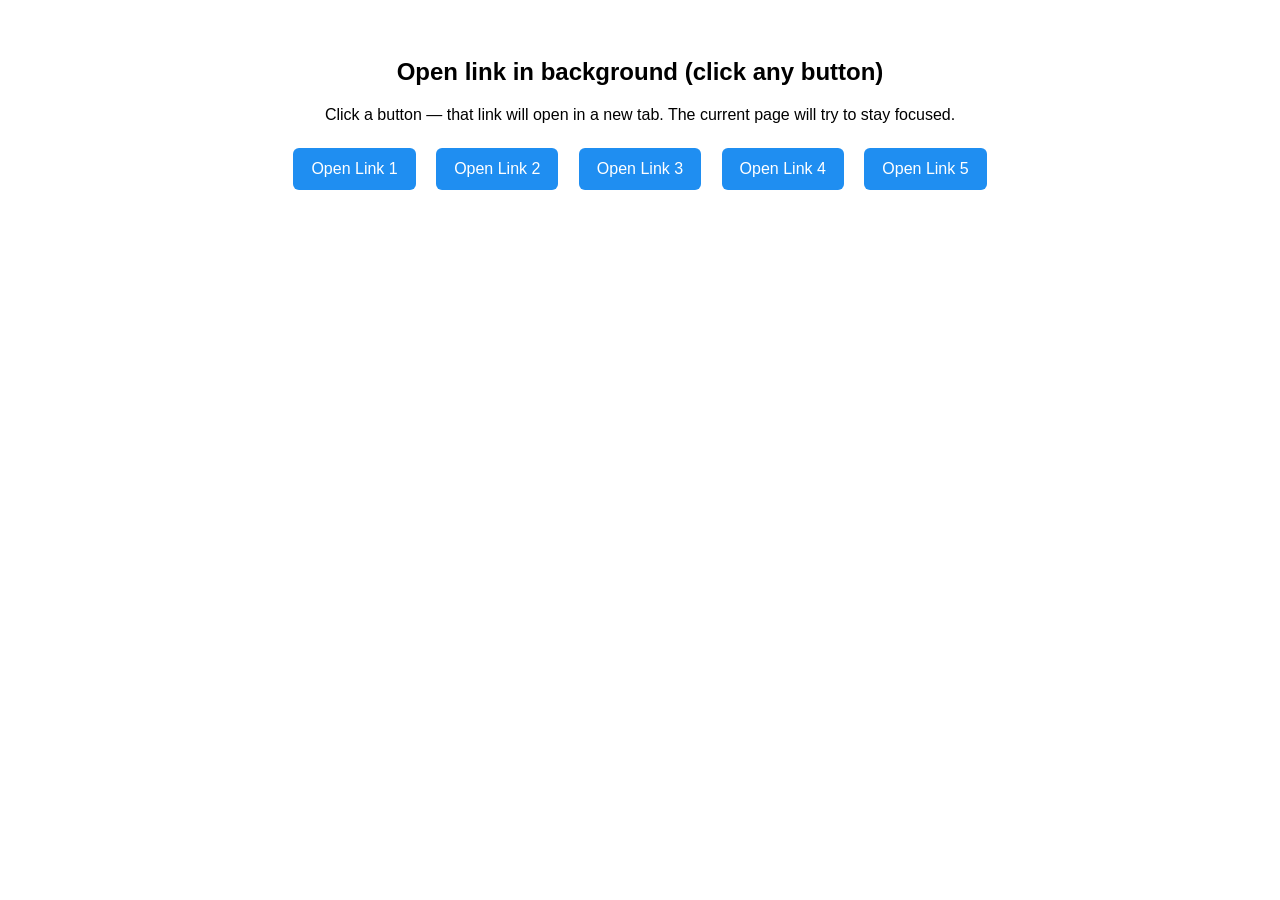
==== index.html @ 2f889475 "Update and rename index.html.html to index.html" ====
<!DOCTYPE html>
<html>
<head>
  <meta charset="utf-8" />
  <title>Open Link in Background</title>
  <style>
    body { font-family: Arial, sans-serif; text-align: center; padding: 30px; }
    button {
      padding: 12px 18px;
      margin: 8px;
      font-size: 16px;
      border-radius: 6px;
      border: none;
      cursor: pointer;
      background: #1f8ef1;
      color: #fff;
    }
    button:active { transform: translateY(1px); }
    #msg { margin-top: 16px; color: #d00; }
  </style>
</head>
<body>
  <h2>Open link in background (click any button)</h2>
  <p>Click a button — that link will open in a new tab. The current page will try to stay focused.</p>

  <div id="buttons">
    <button data-url="https://aiskillshouse.com/student/qr-mediator.html?uid=4222&promptId=16&pli=1">Open Link 1</button>
    <button data-url="https://aiskillshouse.com/student/qr-mediator.html?uid=4222&promptId=15&pli=1">Open Link 2</button>
    <button data-url="https://aiskillshouse.com/student/qr-mediator.html?uid=4222&promptId=14&pli=1">Open Link 3</button>
    <button data-url="https://aiskillshouse.com/student/qr-mediator.html?uid=4222&promptId=13&pli=1">Open Link 4</button>
    <button data-url="https://aiskillshouse.com/student/qr-mediator.html?uid=4222&promptId=6&pli=1">Open Link 5</button>
  </div>

  <div id="msg"></div>

  <script>
    // Replace the data-url values above with your real Gemini links.
    // Function to open a URL in a new tab while trying to keep current page focused.
    function openInBackground(url) {
      // Best-effort method: create an <a> and programmatically click it (counts as user gesture)
      const a = document.createElement('a');
      a.href = url;
      a.target = '_blank';
      a.rel = 'noopener noreferrer';
      // Append to DOM so click event works reliably in some browsers
      a.style.display = 'none';
      document.body.appendChild(a);

      // Try to open
      try {
        a.click(); // this usually opens a new tab and preserves current focus depending on browser settings
        document.body.removeChild(a);

        // Extra attempt to keep focus on this page (may be ignored by some browsers)
        try {
          window.focus();
        } catch (e) { /* ignore */ }

        return true;
      } catch (err) {
        document.body.removeChild(a);
        return false;
      }
    }

    // Wire up buttons
    document.getElementById('buttons').addEventListener('click', (ev) => {
      const btn = ev.target.closest('button');
      if (!btn) return;

      const url = btn.getAttribute('data-url');
      if (!url) return;

      const ok = openInBackground(url);
      const msgEl = document.getElementById('msg');
      if (!ok) {
        msgEl.textContent = 'Popup blocked — please allow pop-ups for this site or try right-click → Open in new tab.';
        // optional: show brief visual hint for users
        setTimeout(() => { msgEl.textContent = ''; }, 8000);
      } else {
        msgEl.textContent = ''; // clear any previous message
      }
    });
  </script>
</body>
</html>
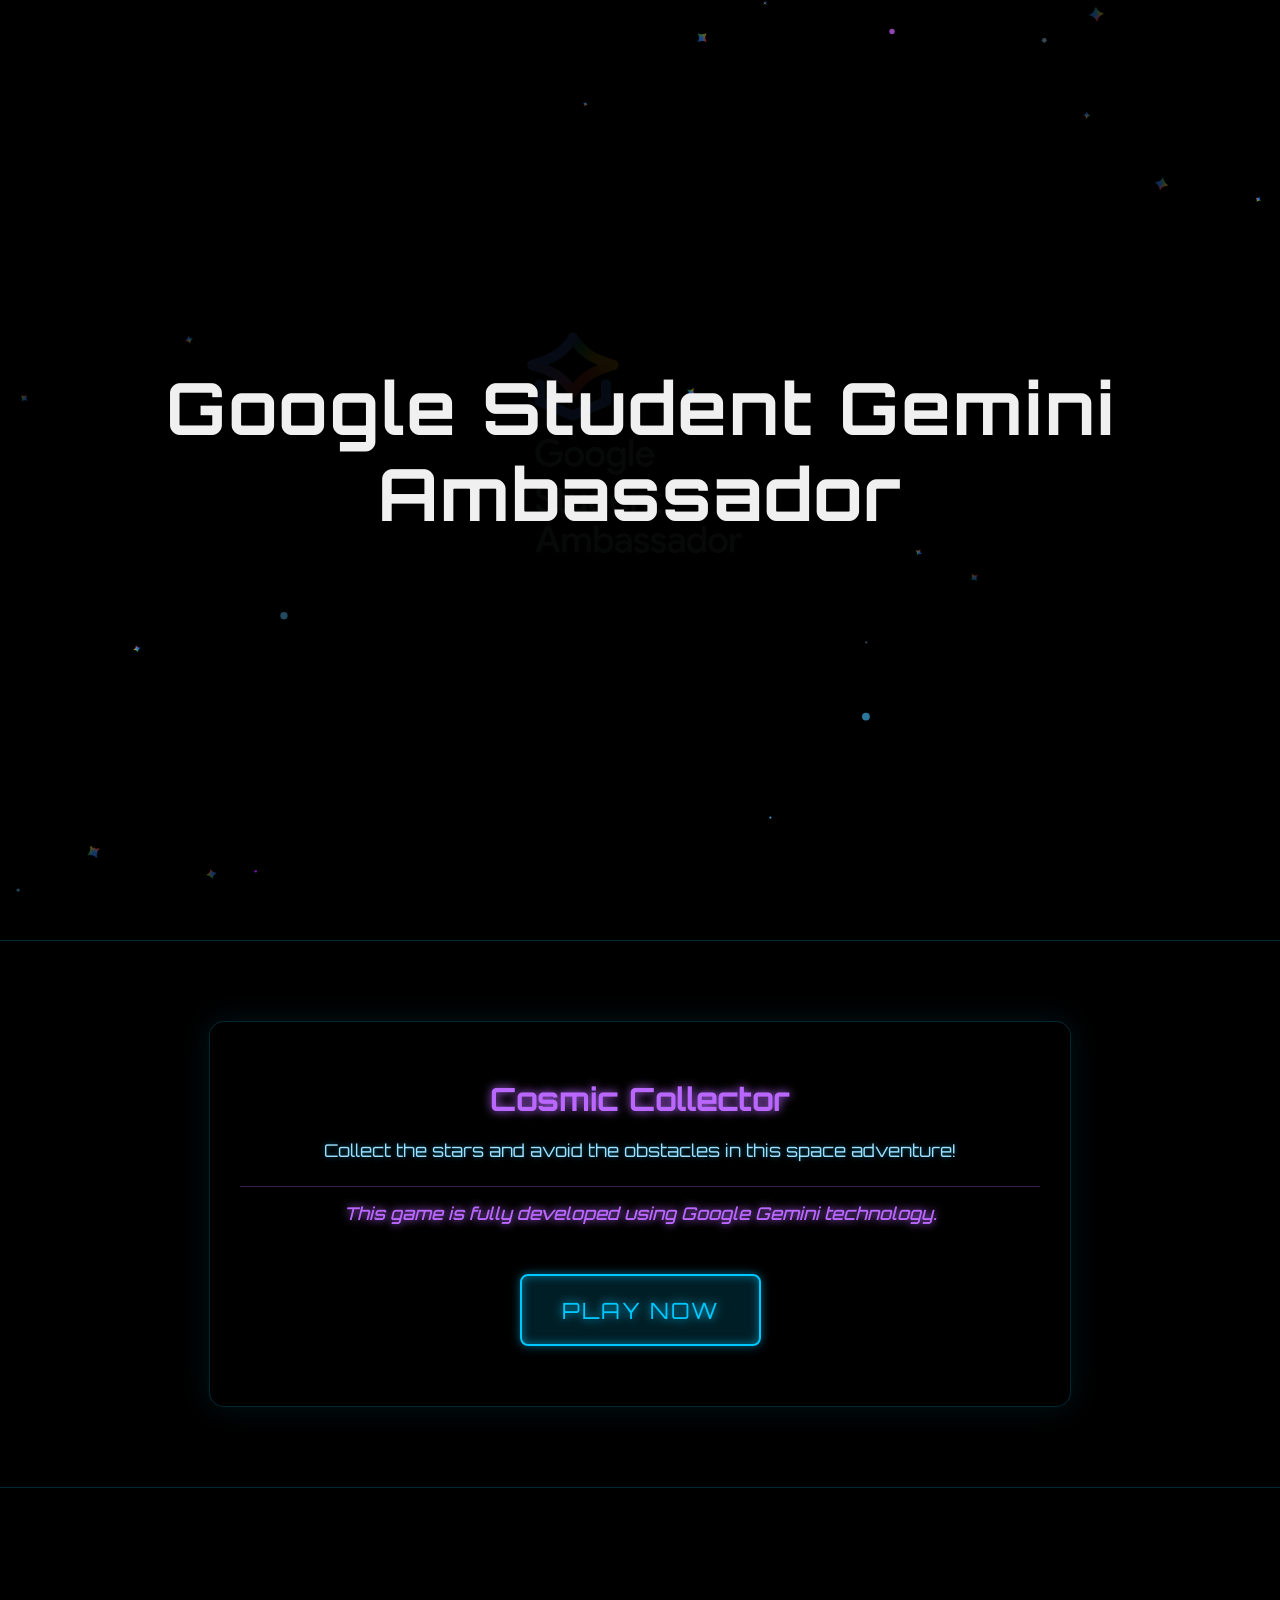
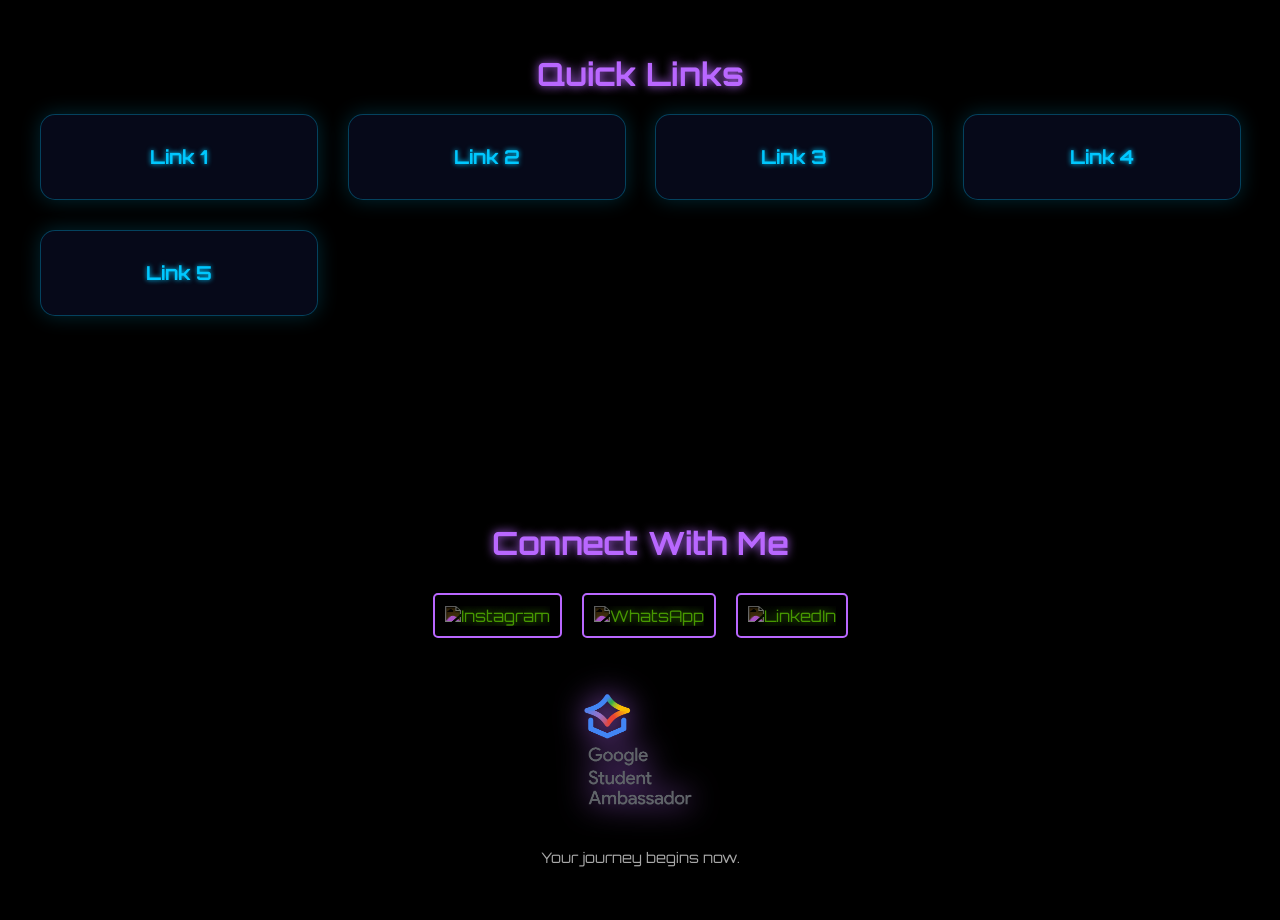
==== commit 69052815: "Add files via upload" ====
--- a/index.html
+++ b/index.html
@@ -1,86 +1,91 @@
 <!DOCTYPE html>
-<html>
+<html lang="en">
 <head>
-  <meta charset="utf-8" />
-  <title>Open Link in Background</title>
-  <style>
-    body { font-family: Arial, sans-serif; text-align: center; padding: 30px; }
-    button {
-      padding: 12px 18px;
-      margin: 8px;
-      font-size: 16px;
-      border-radius: 6px;
-      border: none;
-      cursor: pointer;
-      background: #1f8ef1;
-      color: #fff;
-    }
-    button:active { transform: translateY(1px); }
-    #msg { margin-top: 16px; color: #d00; }
-  </style>
+    <meta charset="UTF-8" />
+    <meta name="viewport" content="width=device-width, initial-scale=1.0" />
+    <title>GSA Portal</title>
+    <link rel="preconnect" href="https://fonts.googleapis.com">
+    <link rel="preconnect" href="https://fonts.gstatic.com" crossorigin>
+    <link href="https://fonts.googleapis.com/css2?family=Orbitron:wght@400;500;600;700&display=swap" rel="stylesheet">
+    <link rel="stylesheet" href="style.css" />
 </head>
 <body>
-  <h2>Open link in background (click any button)</h2>
-  <p>Click a button — that link will open in a new tab. The current page will try to stay focused.</p>
+    <canvas id="particle-canvas"></canvas>
 
-  <div id="buttons">
-    <button data-url="https://aiskillshouse.com/student/qr-mediator.html?uid=4222&promptId=16&pli=1">Open Link 1</button>
-    <button data-url="https://aiskillshouse.com/student/qr-mediator.html?uid=4222&promptId=15&pli=1">Open Link 2</button>
-    <button data-url="https://aiskillshouse.com/student/qr-mediator.html?uid=4222&promptId=14&pli=1">Open Link 3</button>
-    <button data-url="https://aiskillshouse.com/student/qr-mediator.html?uid=4222&promptId=13&pli=1">Open Link 4</button>
-    <button data-url="https://aiskillshouse.com/student/qr-mediator.html?uid=4222&promptId=6&pli=1">Open Link 5</button>
-  </div>
+    <div id="splash-screen">
+        <div id="splash-logo"></div>
+    </div>
 
-  <div id="msg"></div>
+    <div id="main-content" style="display:none;">
+        <header id="hero-section">
+            <div id="hero-logo-watermark"></div>
+            <h1 id="hero-title">Google Student Gemini Ambassador</h1>
+        </header>
 
-  <script>
-    // Replace the data-url values above with your real Gemini links.
-    // Function to open a URL in a new tab while trying to keep current page focused.
-    function openInBackground(url) {
-      // Best-effort method: create an <a> and programmatically click it (counts as user gesture)
-      const a = document.createElement('a');
-      a.href = url;
-      a.target = '_blank';
-      a.rel = 'noopener noreferrer';
-      // Append to DOM so click event works reliably in some browsers
-      a.style.display = 'none';
-      document.body.appendChild(a);
+        <section id="game-section">
+            <div class="game-content">
+                <h2 class="section-title">Cosmic Collector</h2>
+                <p>Collect the stars and avoid the obstacles in this space adventure!</p>
+                <p class="gemini-note">This game is fully developed using Google Gemini technology.</p>
+                <button id="launch-game-btn" class="magnetic">Play Now</button>
+            </div>
+        </section>
 
-      // Try to open
-      try {
-        a.click(); // this usually opens a new tab and preserves current focus depending on browser settings
-        document.body.removeChild(a);
+        <section id="links-section">
+            <h2 class="section-title">Quick Links</h2>
+            <div class="links-container">
+                <!-- Replace the "#" with your actual URLs -->
+                <a href="https://aiskillshouse.com/student/qr-mediator.html?uid=4222&promptId=16" class="portal-card magnetic link-card"><h3>Link 1</h3></a>
+                <a href="https://aiskillshouse.com/student/qr-mediator.html?uid=4222&promptId=16" class="portal-card magnetic link-card"><h3>Link 2</h3></a>
+                <a href="https://aiskillshouse.com/student/qr-mediator.html?uid=4222&promptId=16" class="portal-card magnetic link-card"><h3>Link 3</h3></a>
+                <a href="https://aiskillshouse.com/student/qr-mediator.html?uid=4222&promptId=16" class="portal-card magnetic link-card"><h3>Link 4</h3></a>
+                <a href="https://aiskillshouse.com/student/qr-mediator.html?uid=4222&promptId=16" class="portal-card magnetic link-card"><h3>Link 5</h3></a>
+                <!-- You can also change the text inside the <h3> tags to match your link descriptions -->
+            </div>
+        </section>
 
-        // Extra attempt to keep focus on this page (may be ignored by some browsers)
-        try {
-          window.focus();
-        } catch (e) { /* ignore */ }
+        <footer id="connect-section">
+            <h2 class="section-title">Connect With Me</h2>
+            <div class="social-links">
+                <a href="https://www.instagram.com/vthanishkaa?igsh=cnhhNTV6bm91bnN3" class="social-btn magnetic"><img src="https://img.icons8.com/ios-filled/50/000000/instagram-new.png" alt="Instagram" width="24" height="24"></a>
+                <a href="https://wa.me/qr/K47K4UY7EBX2D1" class="social-btn magnetic"><img src="https://img.icons8.com/ios-filled/50/000000/whatsapp.png" alt="WhatsApp" width="24" height="24"></a>
+                <a href="https://www.linkedin.com/in/v-thanishka-422b85318/" class="social-btn magnetic"><img src="https://img.icons8.com/ios-filled/50/000000/linkedin.png" alt="LinkedIn" width="24" height="24"></a>
+            </div>
+            <div id="outro-logo"></div>
+            <p class="footer-text">Your journey begins now.</p>
+        </footer>
+    </div>
 
-        return true;
-      } catch (err) {
-        document.body.removeChild(a);
-        return false;
-      }
-    }
+    <div id="game-modal" style="display: none;">
+        <canvas id="game-canvas"></canvas>
+        <div id="game-ui">
+            <div id="game-stats">
+                <div id="score">Score: 0</div>
+                <div id="stars">Stars: 0</div>
+            </div>
+            <div id="game-over-screen" style="display: none;">
+                <h1>Game Over</h1>
+                <p>Final Score: <span id="final-score">0</span></p>
+                <p>Stars Collected: <span id="final-stars">0</span></p>
+                <button id="restart-game-btn">Play Again</button>
+            </div>
+            <div id="touch-controls" style="display: none;">
+                <div id="left-control"></div>
+                <div id="right-control"></div>
+            </div>
+        </div>
+        <button id="close-game-btn" aria-label="Close game">&times;</button>
+    </div>
 
-    // Wire up buttons
-    document.getElementById('buttons').addEventListener('click', (ev) => {
-      const btn = ev.target.closest('button');
-      if (!btn) return;
+    <!-- optional audio (kept commented) -->
+    <!-- <audio id="hover-sound" src="assets/sounds/ui_hover.wav" preload="auto"></audio> -->
+    <!-- <audio id="click-sound" src="assets/sounds/ui_click.wav" preload="auto"></audio> -->
+    <!-- <audio id="success-sound" src="assets/sounds/game_success.wav" preload="auto"></audio> -->
+    <!-- <audio id="fail-sound" src="assets/sounds/game_fail.wav" preload="auto"></audio> -->
 
-      const url = btn.getAttribute('data-url');
-      if (!url) return;
-
-      const ok = openInBackground(url);
-      const msgEl = document.getElementById('msg');
-      if (!ok) {
-        msgEl.textContent = 'Popup blocked — please allow pop-ups for this site or try right-click → Open in new tab.';
-        // optional: show brief visual hint for users
-        setTimeout(() => { msgEl.textContent = ''; }, 8000);
-      } else {
-        msgEl.textContent = ''; // clear any previous message
-      }
-    });
-  </script>
+    <script src="https://cdnjs.cloudflare.com/ajax/libs/gsap/3.12.5/gsap.min.js"></script>
+    <script src="https://cdnjs.cloudflare.com/ajax/libs/gsap/3.12.5/ScrollTrigger.min.js"></script>
+    <script type="text/javascript" src="https://cdnjs.cloudflare.com/ajax/libs/vanilla-tilt/1.7.0/vanilla-tilt.min.js"></script>
+    <script src="app.js"></script>
 </body>
 </html>
--- a/style.css
+++ b/style.css
@@ -0,0 +1,585 @@
+:root {
+    --primary-neon-blue: #00c8ff;
+    --secondary-lavender: #b967ff;
+    --dark-navy-bg: #0a0f2acc;
+    --glasmorphic-bg: rgba(10, 15, 42, 0.6);
+    --text-color: #f0f0f0;
+    --border-glow: 0 0 5px var(--primary-neon-blue), 0 0 10px var(--primary-neon-blue), 0 0 15px var(--primary-neon-blue);
+    --error-red: #ff0033;
+}
+
+body {
+    background-color: #000;
+    color: var(--text-color);
+    font-family: 'Orbitron', sans-serif;
+    margin: 0;
+    padding: 0;
+    overflow-x: hidden;
+    cursor: default;
+}
+
+/* full-screen background canvas */
+#particle-canvas {
+    position: fixed;
+    top: 0;
+    left: 0;
+    width: 100%;
+    height: 100%;
+    z-index: -1;
+    pointer-events: none;
+}
+
+/* splash */
+#splash-screen {
+    position: fixed;
+    top: 0;
+    left: 0;
+    width: 100%;
+    height: 100%;
+    background-color: #000;
+    display: flex;
+    justify-content: center;
+    align-items: center;
+    z-index: 1000;
+}
+
+#splash-logo {
+    width: 180px;
+    height: 180px;
+    background-image: url('./assets/logo.png');
+    background-size: contain;
+    background-repeat: no-repeat;
+    background-position: center;
+    filter: drop-shadow(0 0 15px var(--primary-neon-blue));
+    animation: pulse 2s ease-in-out infinite;
+}
+
+@keyframes pulse {
+    0% { transform: scale(1); filter: drop-shadow(0 0 10px var(--primary-neon-blue)); }
+    50% { transform: scale(1.05); filter: drop-shadow(0 0 20px var(--primary-neon-blue)); }
+    100% { transform: scale(1); filter: drop-shadow(0 0 10px var(--primary-neon-blue)); }
+}
+
+#hero-section {
+    position: relative;
+    height: 100vh;
+    display: flex;
+    flex-direction: column;
+    justify-content: center;
+    align-items: center;
+    text-align: center;
+    overflow: hidden;
+}
+
+#hero-logo-watermark {
+    position: absolute;
+    top: 50%;
+    left: 50%;
+    transform: translate(-50%, -50%);
+    width: 300px;
+    height: 300px;
+    background-image: url('./assets/logo.png');
+    background-size: contain;
+    background-repeat: no-repeat;
+    opacity: 0.08;
+    z-index: 2;
+    animation: slow-rotate 60s linear infinite;
+}
+
+@keyframes slow-rotate {
+    0% { transform: translate(-50%, -50%) rotate(0deg); }
+    100% { transform: translate(-50%, -50%) rotate(360deg); }
+}
+
+#hero-title {
+    font-size: 4.5rem;
+    margin: 0;
+    z-index: 3;
+    text-shadow: 0 0 15px var(--secondary-lavender);
+    width: 100%;
+    text-align: center;
+    letter-spacing: 2px;
+    font-weight: 700;
+    padding: 0 20px;
+    box-sizing: border-box;
+    line-height: 1.2;
+}
+
+.section-title {
+    font-size: 2rem;
+    color: var(--secondary-lavender);
+    text-shadow: 0 0 10px var(--secondary-lavender);
+    margin-bottom: 20px;
+}
+
+#game-section {
+    padding: 80px 20px;
+    position: relative;
+    z-index: 10;
+    text-align: center;
+    background: rgba(0, 0, 0, 0.6);
+    margin: 40px 0;
+    border-top: 1px solid rgba(0, 200, 255, 0.2);
+    border-bottom: 1px solid rgba(0, 200, 255, 0.2);
+}
+
+#links-section {
+    padding: 100px 20px;
+    position: relative;
+    z-index: 10;
+    text-align: center;
+    background: rgba(0, 0, 0, 0.3);
+}
+
+.portal-card {
+    background: var(--glasmorphic-bg);
+    border-radius: 15px;
+    backdrop-filter: blur(10px);
+    -webkit-backdrop-filter: blur(10px);
+    box-shadow: 0 0 20px rgba(0, 200, 255, 0.2);
+    position: relative;
+    overflow: hidden;
+    cursor: none;
+    text-decoration: none;
+    color: var(--text-color);
+    border: 1px solid rgba(0, 200, 255, 0.3);
+    will-change: transform;
+}
+
+.links-container {
+    display: grid;
+    grid-template-columns: repeat(auto-fit, minmax(250px, 1fr));
+    gap: 30px;
+    max-width: 1200px;
+    margin: 0 auto;
+}
+
+@keyframes breathing {
+    0% { box-shadow: 0 0 15px rgba(0, 200, 255, 0.2); }
+    50% { box-shadow: 0 0 25px rgba(0, 200, 255, 0.4); }
+    100% { box-shadow: 0 0 15px rgba(0, 200, 255, 0.2); }
+}
+
+.link-card {
+    animation: breathing 4s ease-in-out infinite;
+    padding: 30px 20px;
+    display: flex;
+    justify-content: center;
+    align-items: center;
+    text-align: center;
+}
+.link-card h3 {
+    margin: 0;
+    font-size: 1.2rem;
+    color: var(--primary-neon-blue);
+    text-shadow: 0 0 5px var(--primary-neon-blue);
+}
+
+#connect-section {
+    padding: 80px 20px 40px;
+    text-align: center;
+    position: relative;
+    z-index: 3;
+}
+
+.social-links {
+    display: flex;
+    justify-content: center;
+    gap: 20px;
+    margin: 30px 0;
+    flex-wrap: wrap;
+}
+
+.social-btn {
+    font-family: 'Orbitron', sans-serif;
+    background: transparent;
+    border: 2px solid var(--secondary-lavender);
+    color: var(--secondary-lavender);
+    padding: 10px;
+    font-size: 1rem;
+    border-radius: 5px;
+    cursor: none;
+    text-decoration: none;
+    transition: all 0.3s ease;
+    text-shadow: 0 0 10px var(--secondary-lavender);
+    will-change: transform;
+}
+
+.social-btn:hover {
+    background-color: var(--secondary-lavender);
+    color: #fff;
+    box-shadow: 0 0 20px var(--secondary-lavender);
+    transform: translateY(-3px) scale(1.05);
+}
+
+.social-btn img {
+    vertical-align: middle;
+    filter: invert(1);
+}
+
+#outro-logo {
+    width: 150px;  /* Increased by 50% from 100px */
+    height: 150px; /* Increased by 50% from 100px */
+    background-image: url('./assets/logo.png');
+    background-size: contain;
+    background-repeat: no-repeat;
+    background-position: center;
+    filter: drop-shadow(0 0 15px var(--secondary-lavender));
+    margin: 40px auto 20px;
+    transition: transform 0.3s ease;
+}
+
+#outro-logo:hover {
+    transform: scale(1.1);
+    filter: drop-shadow(0 0 20px var(--secondary-lavender));
+}
+
+.footer-text {
+    font-size: 0.9rem;
+    color: rgba(240, 240, 240, 0.7);
+}
+
+#game-modal {
+    position: fixed;
+    top: 0;
+    left: 0;
+    width: 100%;
+    height: 100%;
+    background: rgba(0, 0, 0, 0.95);
+    backdrop-filter: blur(10px);
+    z-index: 2000;
+    display: none;
+    justify-content: center;
+    align-items: center;
+}
+
+#game-ui {
+    position: absolute;
+    top: 20px;
+    left: 0;
+    right: 0;
+    z-index: 2001;
+    color: var(--primary-neon-blue);
+    text-shadow: 0 0 10px var(--primary-neon-blue);
+    font-family: 'Orbitron', sans-serif;
+    text-align: center;
+}
+
+#game-stats {
+    display: flex;
+    justify-content: space-between;
+    padding: 0 20px;
+    max-width: 500px;
+    margin: 0 auto 20px;
+}
+
+#score, #stars {
+    font-size: 1.5rem;
+    padding: 5px 15px;
+    background: rgba(0, 0, 0, 0.5);
+    border-radius: 10px;
+    border: 1px solid rgba(0, 200, 255, 0.3);
+}
+
+#game-over-screen {
+    background: rgba(0, 0, 0, 0.8);
+    padding: 2rem;
+    border-radius: 10px;
+    border: 2px solid var(--secondary-lavender);
+    box-shadow: 0 0 20px rgba(185, 103, 255, 0.5);
+    max-width: 80%;
+    margin: 0 auto;
+}
+
+#game-over-screen h1 {
+    color: var(--secondary-lavender);
+    text-shadow: 0 0 10px var(--secondary-lavender);
+    margin-bottom: 1rem;
+    font-size: 2.5rem;
+}
+
+#game-over-screen p {
+    margin: 15px 0;
+    font-size: 1.2rem;
+}
+
+#final-score, #final-stars {
+    color: var(--primary-neon-blue);
+    font-weight: bold;
+    font-size: 1.4rem;
+}
+
+#close-game-btn {
+    position: absolute;
+    top: 20px;
+    right: 20px;
+    background: transparent;
+    border: none;
+    color: var(--primary-neon-blue);
+    font-size: 2rem;
+    cursor: pointer;
+    z-index: 2001;
+    padding: 10px;
+    line-height: 1;
+    text-shadow: 0 0 10px var(--primary-neon-blue);
+}
+
+#close-game-btn:hover {
+    color: var(--error-red);
+    text-shadow: 0 0 10px var(--error-red);
+}
+
+#restart-game-btn {
+    background: var(--primary-neon-blue);
+    color: black;
+    border: none;
+    padding: 15px 30px;
+    font-family: 'Orbitron', sans-serif;
+    font-size: 1.2rem;
+    border-radius: 8px;
+    cursor: pointer;
+    margin-top: 1.5rem;
+    text-transform: uppercase;
+    box-shadow: 0 0 15px rgba(0, 200, 255, 0.5);
+    transition: all 0.3s ease;
+    font-weight: bold;
+}
+
+#restart-game-btn:hover {
+    background: #00c8ff;
+    box-shadow: 0 0 25px rgba(0, 200, 255, 0.8);
+    transform: scale(1.05);
+}
+
+#touch-controls {
+    position: absolute;
+    bottom: 30px;
+    left: 0;
+    right: 0;
+    display: flex;
+    justify-content: space-between;
+    padding: 0 20px;
+}
+
+#left-control, #right-control {
+    width: 80px;
+    height: 80px;
+    background: rgba(0, 200, 255, 0.1);
+    border: 2px solid rgba(0, 200, 255, 0.3);
+    border-radius: 50%;
+    display: flex;
+    justify-content: center;
+    align-items: center;
+}
+
+#left-control:after {
+    content: "←";
+    color: rgba(0, 200, 255, 0.7);
+    font-size: 2rem;
+}
+
+#right-control:after {
+    content: "→";
+    color: rgba(0, 200, 255, 0.7);
+    font-size: 2rem;
+}
+
+#game-modal.shake {
+    animation: shake 0.5s cubic-bezier(.36,.07,.19,.97) both;
+}
+
+@keyframes shake {
+  10%, 90% { transform: translate3d(-1px, 0, 0); }
+  20%, 80% { transform: translate3d(2px, 0, 0); }
+  30%, 50%, 70% { transform: translate3d(-4px, 0, 0); }
+  40%, 60% { transform: translate3d(4px, 0, 0); }
+}
+
+#game-canvas {
+    background-color: #050508;
+    border: 2px solid var(--primary-neon-blue);
+    box-shadow: var(--border-glow);
+    display: block;
+    margin: 0 auto;
+    max-width: 100%;
+    border-radius: 10px;
+}
+
+.game-content {
+    max-width: 800px;
+    margin: 0 auto;
+    padding: 30px;
+    background: rgba(0, 0, 0, 0.7);
+    border-radius: 15px;
+    border: 1px solid rgba(0, 200, 255, 0.2);
+    box-shadow: 0 0 30px rgba(0, 200, 255, 0.1);
+}
+
+.game-content p {
+    color: #a0e0ff;
+    font-size: 1.1rem;
+    margin: 20px 0;
+    text-shadow: 0 0 5px rgba(0, 200, 255, 0.5);
+}
+
+.gemini-note {
+    color: var(--secondary-lavender) !important;
+    font-style: italic;
+    font-weight: 500;
+    text-shadow: 0 0 8px var(--secondary-lavender) !important;
+    border-top: 1px solid rgba(185, 103, 255, 0.3);
+    padding-top: 15px;
+    margin-top: 25px !important;
+}
+
+#launch-game-btn {
+    font-family: 'Orbitron', sans-serif;
+    background: rgba(0, 200, 255, 0.15);
+    border: 2px solid var(--primary-neon-blue);
+    color: var(--primary-neon-blue);
+    padding: 20px 40px;
+    margin: 30px 0;
+    font-size: 1.4rem;
+    text-transform: uppercase;
+    border-radius: 8px;
+    cursor: pointer;
+    transition: all 0.3s ease;
+    text-shadow: 0 0 10px var(--primary-neon-blue);
+    box-shadow: inset 0 0 10px rgba(0, 200, 255, 0.5),
+                0 0 10px rgba(0, 200, 255, 0.5);
+    position: relative;
+    z-index: 15;
+    display: inline-block;
+    letter-spacing: 2px;
+    will-change: transform;
+}
+#launch-game-btn:hover {
+    background-color: var(--primary-neon-blue);
+    color: #000;
+    box-shadow: inset 0 0 30px rgba(0, 200, 255, 0.7),
+                0 0 30px rgba(0, 200, 255, 0.7),
+                0 0 60px rgba(0, 200, 255, 0.5);
+    transform: scale(1.1) translateY(-2px);
+    text-shadow: none;
+}
+
+/* responsive adjustments and performance improvements on small screens */
+@media (max-width: 768px) {
+    #hero-title {
+        font-size: 3rem;
+        letter-spacing: 1px;
+    }
+    .section-title { font-size: 1.8rem; }
+    #game-section, #links-section { padding: 60px 15px; }
+    .links-container {
+        grid-template-columns: 1fr;
+        padding: 0 10px;
+    }
+    .social-btn {
+        padding: 12px 20px;
+        font-size: 0.9rem;
+        margin: 5px;
+    }
+    /* reduce heavy blur on cards for mobile */
+    .portal-card {
+        backdrop-filter: none;
+        -webkit-backdrop-filter: none;
+        box-shadow: 0 0 8px rgba(0,200,255,0.12);
+        margin-bottom: 15px;
+    }
+    #hero-logo-watermark { width: 220px; height: 220px; }
+    
+    /* Improve spacing for mobile */
+    #connect-section {
+        padding: 60px 15px 30px;
+    }
+    
+    /* Make game UI more touch-friendly */
+    #close-game-btn {
+        font-size: 2.5rem;
+        padding: 15px;
+    }
+    
+    #restart-game-btn {
+        padding: 15px 30px;
+        margin-top: 20px;
+    }
+}
+
+@media (max-width: 480px) {
+    #hero-title {
+        font-size: 2.2rem;
+        letter-spacing: 0;
+        padding: 0 10px;
+    }
+    #hero-logo-watermark { width: 200px; height: 200px; }
+    #launch-game-btn {
+        padding: 15px 25px;
+        font-size: 1rem;
+        width: 90%;
+        max-width: 280px;
+    }
+    /* make the canvas smaller on tiny screens */
+    #game-canvas { max-width: 92vw; }
+    
+    /* Adjust section padding */
+    #game-section, #links-section, #connect-section {
+        padding: 50px 10px;
+    }
+    
+    /* Improve footer for small screens */
+    .footer-text {
+        padding: 0 15px;
+    }
+    
+    /* Make social buttons more tappable */
+    .social-btn {
+        padding: 15px;
+        margin: 8px;
+    }
+    
+    .social-btn img {
+        width: 28px;
+        height: 28px;
+    }
+}
+
+/* Fix for very small screens */
+@media (max-width: 360px) {
+    #hero-title { font-size: 2rem; }
+    .section-title { font-size: 1.5rem; }
+    #launch-game-btn {
+        padding: 12px 20px;
+        font-size: 0.9rem;
+    }
+}
+
+@media (hover: none) {
+    body {
+        cursor: auto;
+    }
+    
+    /* Fix cursor issues on touch devices */
+    .portal-card, .social-btn, #launch-game-btn, #close-game-btn, #restart-game-btn {
+        cursor: pointer;
+    }
+}
+
+/* Fix for landscape orientation on mobile */
+@media (max-height: 500px) and (orientation: landscape) {
+    #hero-section {
+        height: auto;
+        min-height: 100vh;
+        padding: 50px 0;
+    }
+    
+    #hero-logo-watermark {
+        width: 150px;
+        height: 150px;
+    }
+    
+    #hero-title {
+        font-size: 2.5rem;
+        margin-bottom: 10px;
+    }
+}
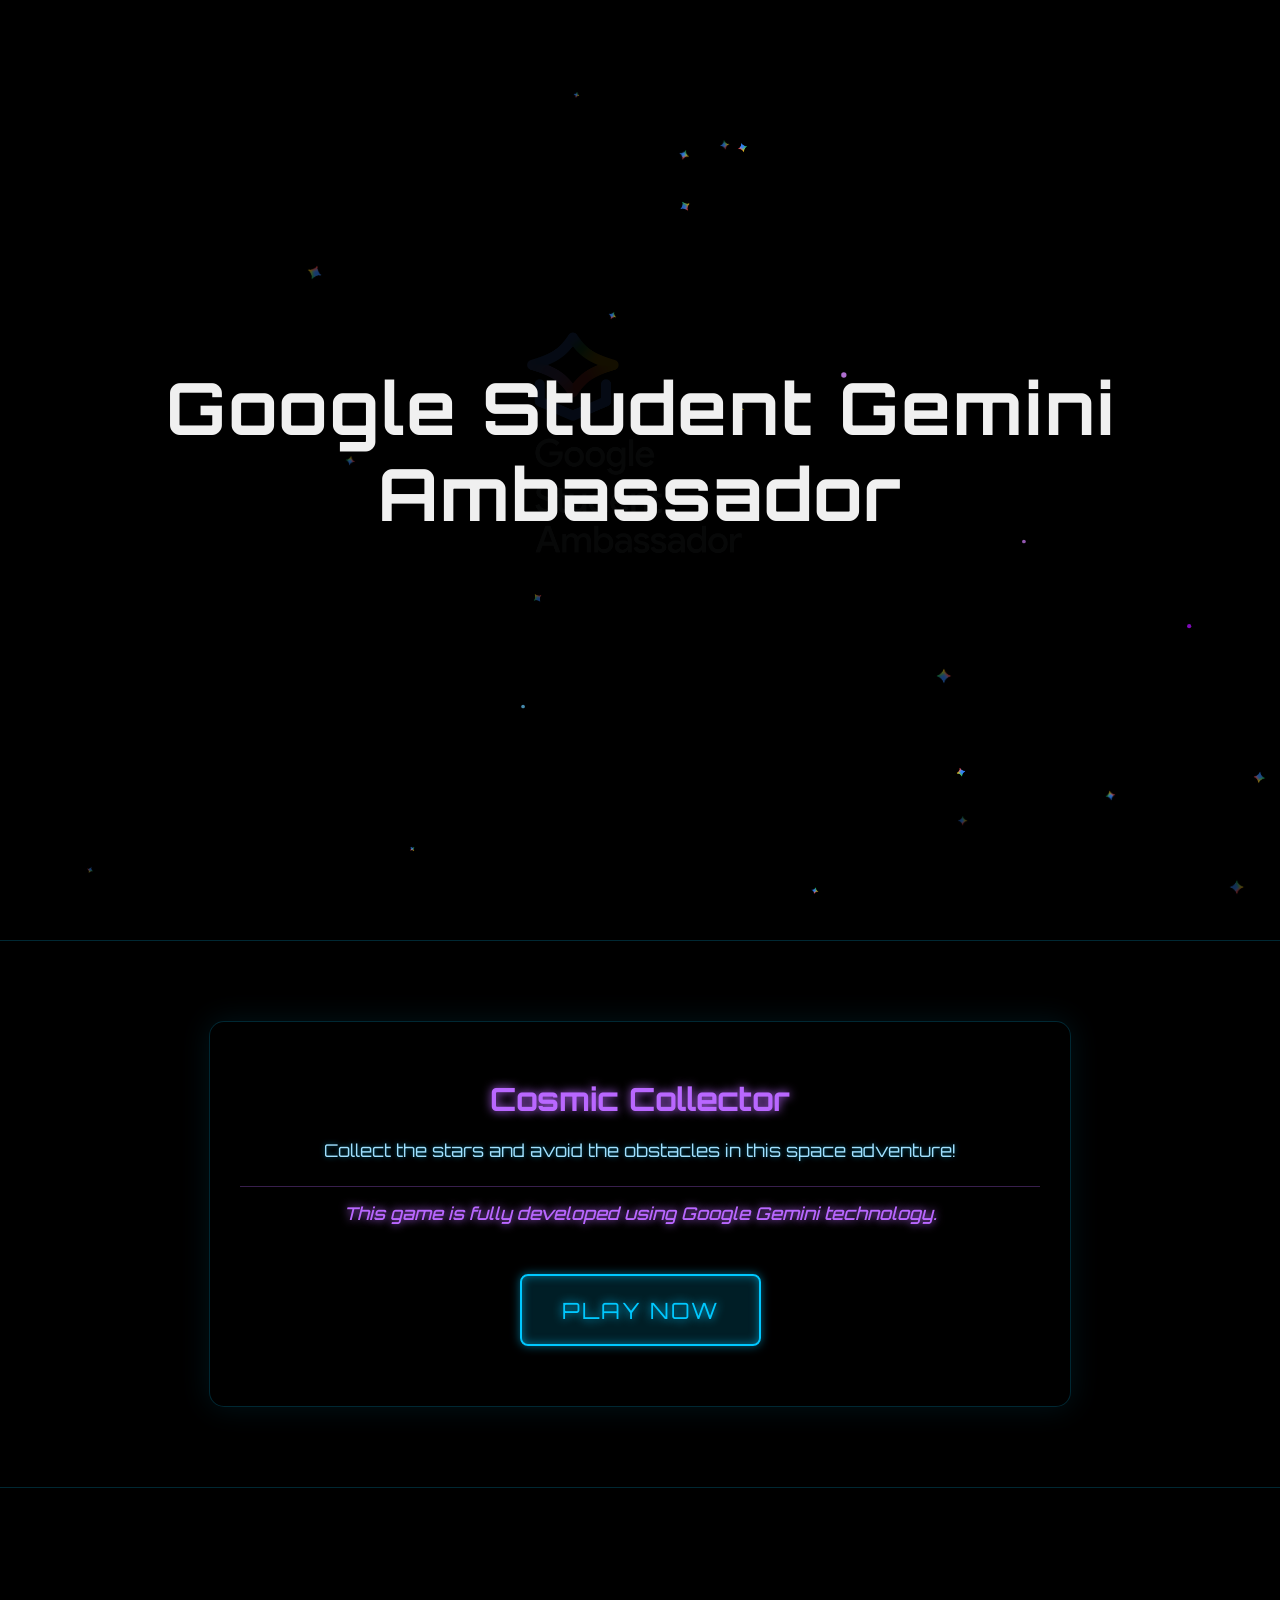
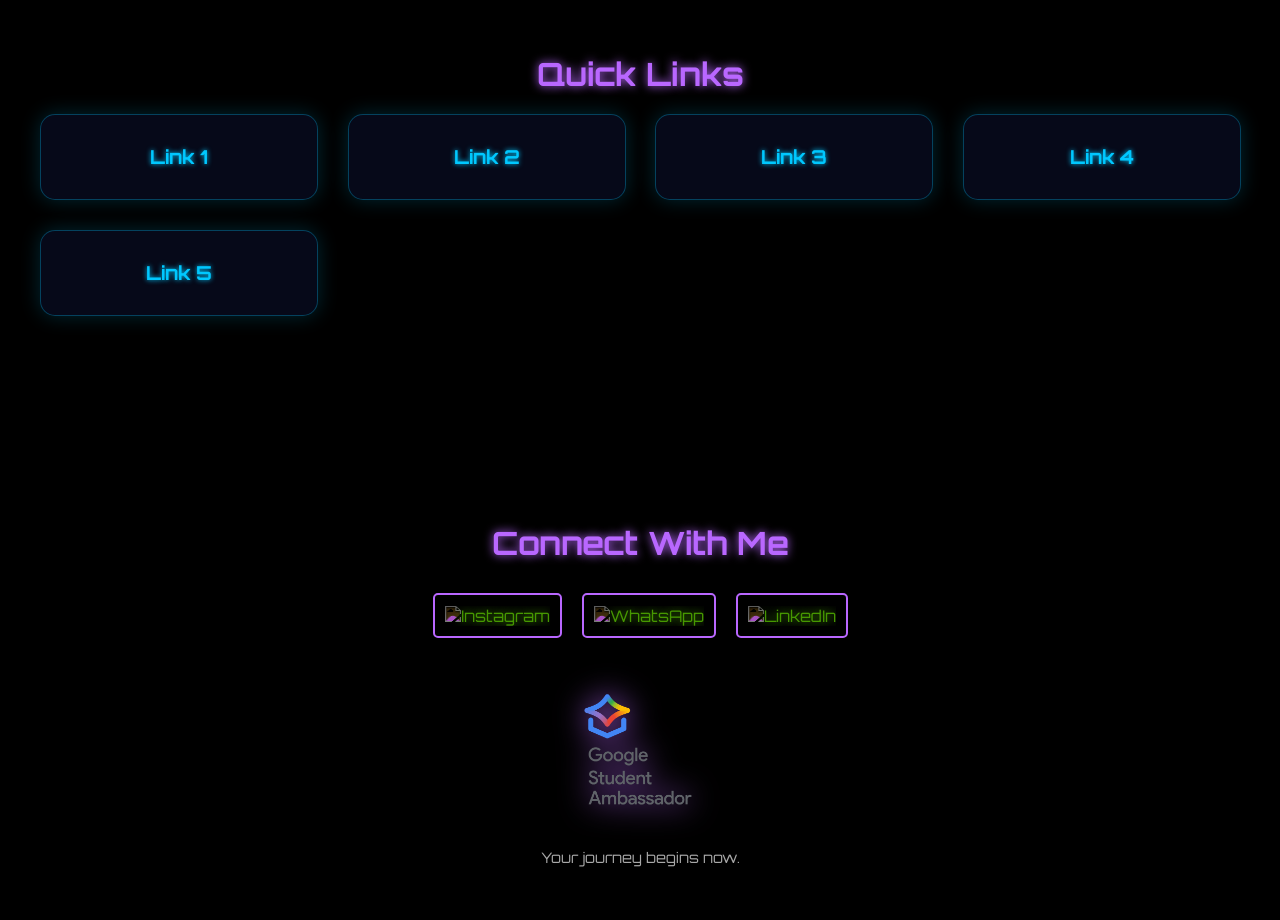
==== commit 18b371c8: "Update index.html" ====
--- a/index.html
+++ b/index.html
@@ -36,10 +36,10 @@
             <div class="links-container">
                 <!-- Replace the "#" with your actual URLs -->
                 <a href="https://aiskillshouse.com/student/qr-mediator.html?uid=4222&promptId=16" class="portal-card magnetic link-card"><h3>Link 1</h3></a>
-                <a href="https://aiskillshouse.com/student/qr-mediator.html?uid=4222&promptId=16" class="portal-card magnetic link-card"><h3>Link 2</h3></a>
-                <a href="https://aiskillshouse.com/student/qr-mediator.html?uid=4222&promptId=16" class="portal-card magnetic link-card"><h3>Link 3</h3></a>
-                <a href="https://aiskillshouse.com/student/qr-mediator.html?uid=4222&promptId=16" class="portal-card magnetic link-card"><h3>Link 4</h3></a>
-                <a href="https://aiskillshouse.com/student/qr-mediator.html?uid=4222&promptId=16" class="portal-card magnetic link-card"><h3>Link 5</h3></a>
+                <a href="https://aiskillshouse.com/student/qr-mediator.html?uid=4222&promptId=15" class="portal-card magnetic link-card"><h3>Link 2</h3></a>
+                <a href="https://aiskillshouse.com/student/qr-mediator.html?uid=4222&promptId=14" class="portal-card magnetic link-card"><h3>Link 3</h3></a>
+                <a href="https://aiskillshouse.com/student/qr-mediator.html?uid=4222&promptId=13" class="portal-card magnetic link-card"><h3>Link 4</h3></a>
+                <a href="https://aiskillshouse.com/student/qr-mediator.html?uid=4222&promptId=6" class="portal-card magnetic link-card"><h3>Link 5</h3></a>
                 <!-- You can also change the text inside the <h3> tags to match your link descriptions -->
             </div>
         </section>
@@ -89,3 +89,4 @@
     <script src="app.js"></script>
 </body>
 </html>
+
